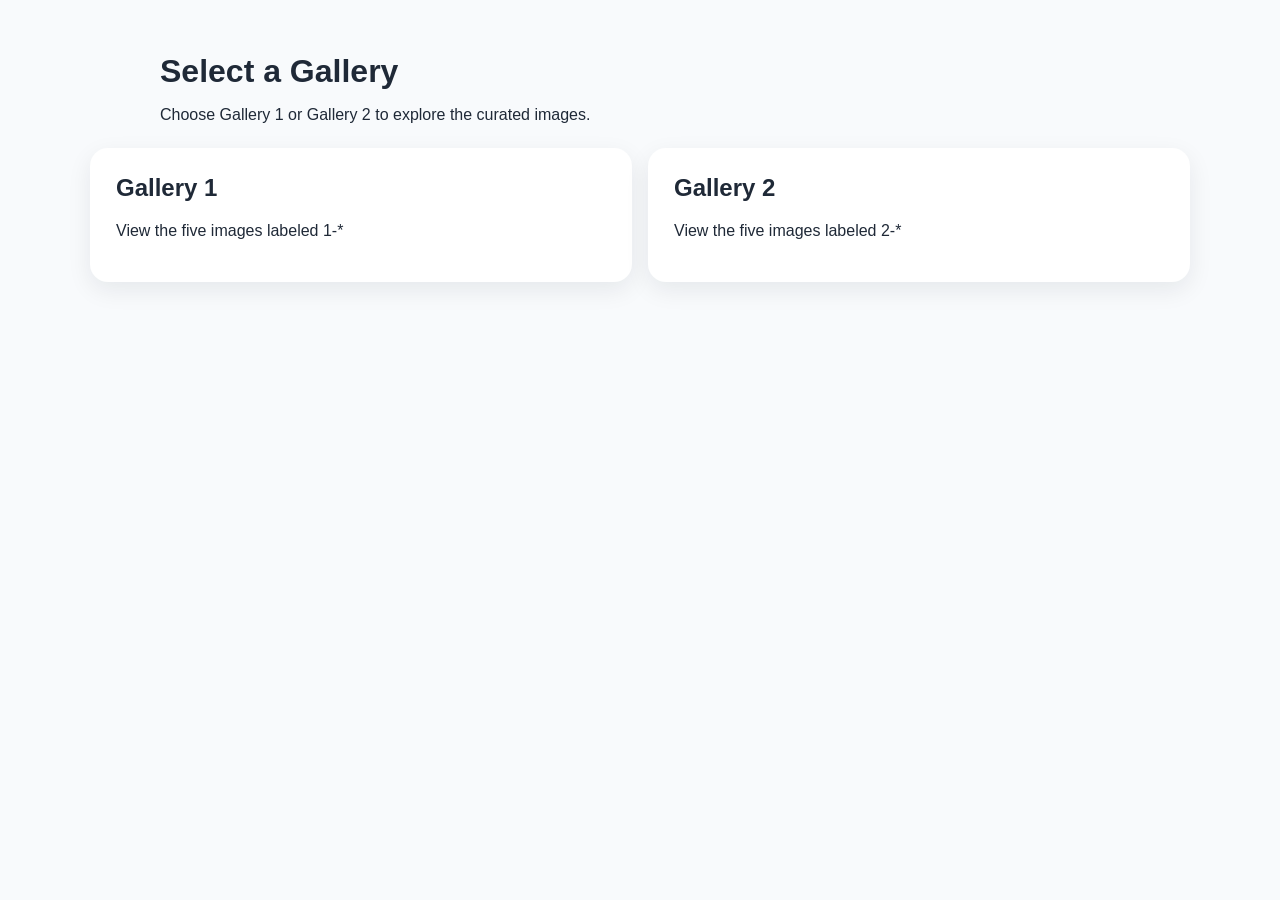
==== templates/gallery_select.html @ f9b6fde8 "Add gallery selection and modal results" ====
<!doctype html>
<html lang="en">
  <head>
    <meta charset="utf-8" />
    <meta name="viewport" content="width=device-width, initial-scale=1" />
    <title>Select a Gallery</title>
    <link rel="stylesheet" href="/assets/style.css" />
  </head>
  <body>
    <header>
      <h1>Select a Gallery</h1>
      <p>Choose Gallery 1 or Gallery 2 to explore the curated images.</p>
    </header>

    <main>
      <section class="gallery-selection">
        <a class="selection-card" href="/gallery/1">
          <h2>Gallery 1</h2>
          <p>View the five images labeled 1-*</p>
        </a>
        <a class="selection-card" href="/gallery/2">
          <h2>Gallery 2</h2>
          <p>View the five images labeled 2-*</p>
        </a>
      </section>
    </main>
  </body>
</html>
---- assets/style.css ----
:root {
  font-family: "Inter", "Segoe UI", sans-serif;
  color: #1f2937;
  background: #f8fafc;
}

body {
  margin: 0;
  padding: 32px;
}

header {
  max-width: 960px;
  margin: 0 auto 24px;
}

.header-row {
  display: flex;
  flex-wrap: wrap;
  align-items: center;
  justify-content: space-between;
  gap: 16px;
}

h1 {
  margin-bottom: 8px;
}

.gallery-label {
  margin: 0;
  font-weight: 600;
  color: #2563eb;
}

main {
  max-width: 1100px;
  margin: 0 auto;
  display: flex;
  flex-direction: column;
  gap: 24px;
}

.gallery-selection {
  display: grid;
  grid-template-columns: repeat(auto-fit, minmax(240px, 1fr));
  gap: 16px;
}

.selection-card {
  text-decoration: none;
  background: #fff;
  border-radius: 18px;
  padding: 24px;
  box-shadow: 0 8px 24px rgba(15, 23, 42, 0.08);
  color: inherit;
  border: 2px solid transparent;
  transition: border 0.2s ease, transform 0.2s ease;
}

.selection-card:hover {
  border-color: #2563eb;
  transform: translateY(-3px);
}

.selection-card h2 {
  margin-top: 0;
}

.gallery {
  display: grid;
  grid-template-columns: repeat(auto-fit, minmax(220px, 1fr));
  gap: 16px;
}

.card {
  border: 2px solid transparent;
  background: #fff;
  border-radius: 16px;
  padding: 12px;
  box-shadow: 0 8px 24px rgba(15, 23, 42, 0.08);
  display: flex;
  flex-direction: column;
  gap: 12px;
  cursor: pointer;
  transition: border 0.2s ease, transform 0.2s ease;
}

.card input {
  align-self: flex-start;
  transform: scale(1.2);
}

.card img {
  width: 100%;
  border-radius: 12px;
}

.card-body h3 {
  margin: 0 0 4px;
  font-size: 1rem;
}

.card-body p {
  margin: 0;
  color: #475569;
  font-size: 0.9rem;
}

.card:has(input:checked) {
  border-color: #2563eb;
  transform: translateY(-2px);
}

.controls {
  display: grid;
  gap: 16px;
  background: #fff;
  padding: 20px;
  border-radius: 16px;
  box-shadow: 0 8px 24px rgba(15, 23, 42, 0.08);
}

.prompt textarea {
  width: 100%;
  min-height: 120px;
  padding: 12px;
  border-radius: 12px;
  border: 1px solid #cbd5f5;
  font-family: inherit;
}

button {
  padding: 12px 18px;
  border-radius: 12px;
  border: none;
  background: #2563eb;
  color: #fff;
  font-size: 1rem;
  cursor: pointer;
}

.link-button {
  text-decoration: none;
  padding: 10px 16px;
  border-radius: 999px;
  border: 1px solid #2563eb;
  color: #2563eb;
  font-weight: 600;
}

button:disabled {
  opacity: 0.6;
  cursor: not-allowed;
}

#status {
  margin: 0;
  font-weight: 600;
}

#status.error {
  color: #dc2626;
}

.modal {
  position: fixed;
  inset: 0;
  display: none;
  align-items: center;
  justify-content: center;
  z-index: 100;
}

.modal.open {
  display: flex;
}

.modal-backdrop {
  position: absolute;
  inset: 0;
  background: rgba(15, 23, 42, 0.5);
}

.modal-content {
  position: relative;
  background: #fff;
  border-radius: 20px;
  padding: 24px;
  max-width: 860px;
  width: min(90vw, 860px);
  max-height: 85vh;
  overflow-y: auto;
  box-shadow: 0 24px 48px rgba(15, 23, 42, 0.2);
}

.modal-header {
  display: flex;
  align-items: center;
  justify-content: space-between;
  gap: 16px;
  margin-bottom: 16px;
}

.modal-close {
  background: transparent;
  border: none;
  font-size: 1.5rem;
  cursor: pointer;
  color: #1f2937;
}

.modal-body {
  display: grid;
  gap: 16px;
}

.modal-section pre {
  background: #0f172a;
  color: #e2e8f0;
  padding: 16px;
  border-radius: 12px;
  overflow-x: auto;
  min-height: 120px;
}

.message-box {
  background: #eff6ff;
  border: 1px solid #bfdbfe;
  border-radius: 14px;
  padding: 16px;
}

.message-box h3 {
  margin-top: 0;
  margin-bottom: 8px;
}

.message-box p {
  margin: 0;
  white-space: pre-wrap;
}
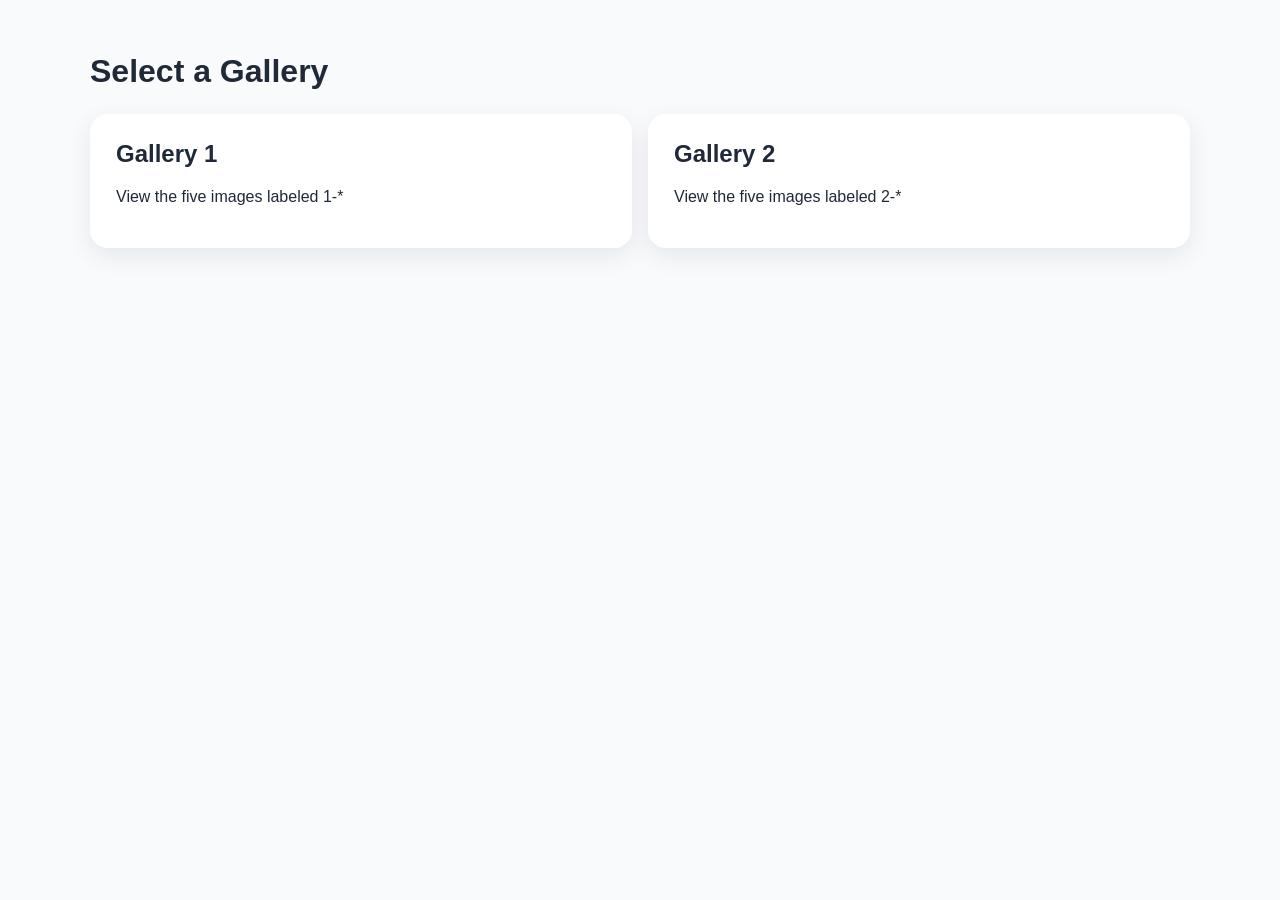
==== commit c247f37a: "html erase" ====
--- a/templates/gallery_select.html
+++ b/templates/gallery_select.html
@@ -3,13 +3,13 @@
   <head>
     <meta charset="utf-8" />
     <meta name="viewport" content="width=device-width, initial-scale=1" />
-    <title>Select a Gallery</title>
+    <title></title>
     <link rel="stylesheet" href="/assets/style.css" />
   </head>
   <body>
     <header>
       <h1>Select a Gallery</h1>
-      <p>Choose Gallery 1 or Gallery 2 to explore the curated images.</p>
+      <p></p>
     </header>
 
     <main>
--- a/assets/style.css
+++ b/assets/style.css
@@ -10,7 +10,7 @@
 }
 
 header {
-  max-width: 960px;
+  max-width: 1100px;
   margin: 0 auto 24px;
 }
 
@@ -22,14 +22,21 @@
   gap: 16px;
 }
 
+.header-row--gallery {
+  max-width: 1100px;
+  margin: 0 auto;
+  justify-content: flex-end;
+}
+
 h1 {
   margin-bottom: 8px;
 }
 
 .gallery-label {
-  margin: 0;
-  font-weight: 600;
-  color: #2563eb;
+  max-width: 1100px;
+  margin: 0 auto;
+  font-weight: 400;
+  color: #64748b;
 }
 
 main {
@@ -68,13 +75,12 @@
 
 .gallery {
   display: grid;
-  grid-template-columns: repeat(auto-fit, minmax(220px, 1fr));
+  grid-template-columns: repeat(3, minmax(0, 1fr));
   gap: 16px;
 }
 
 .card {
   border: 2px solid transparent;
-  background: #fff;
   border-radius: 16px;
   padding: 12px;
   box-shadow: 0 8px 24px rgba(15, 23, 42, 0.08);
@@ -83,21 +89,26 @@
   gap: 12px;
   cursor: pointer;
   transition: border 0.2s ease, transform 0.2s ease;
+  position: relative;
 }
 
 .card input {
-  align-self: flex-start;
-  transform: scale(1.2);
+  position: absolute;
+  opacity: 0;
+  pointer-events: none;
 }
 
 .card img {
   width: 100%;
-  border-radius: 12px;
+  height: 220px;
+  border-radius: 12px;
+  object-fit: cover;
 }
 
 .card-body h3 {
   margin: 0 0 4px;
-  font-size: 1rem;
+  font-size: 0.95rem;
+  font-weight: 500;
 }
 
 .card-body p {
@@ -109,6 +120,18 @@
 .card:has(input:checked) {
   border-color: #2563eb;
   transform: translateY(-2px);
+}
+
+@media (max-width: 900px) {
+  .gallery {
+    grid-template-columns: repeat(2, minmax(0, 1fr));
+  }
+}
+
+@media (max-width: 600px) {
+  .gallery {
+    grid-template-columns: 1fr;
+  }
 }
 
 .controls {
@@ -146,6 +169,12 @@
   border: 1px solid #2563eb;
   color: #2563eb;
   font-weight: 600;
+}
+
+.link-button--gallery {
+  border-color: #cbd5f5;
+  color: #64748b;
+  font-weight: 500;
 }
 
 button:disabled {
@@ -221,6 +250,8 @@
   border-radius: 12px;
   overflow-x: auto;
   min-height: 120px;
+  white-space: pre-wrap;
+  word-break: break-word;
 }
 
 .message-box {
